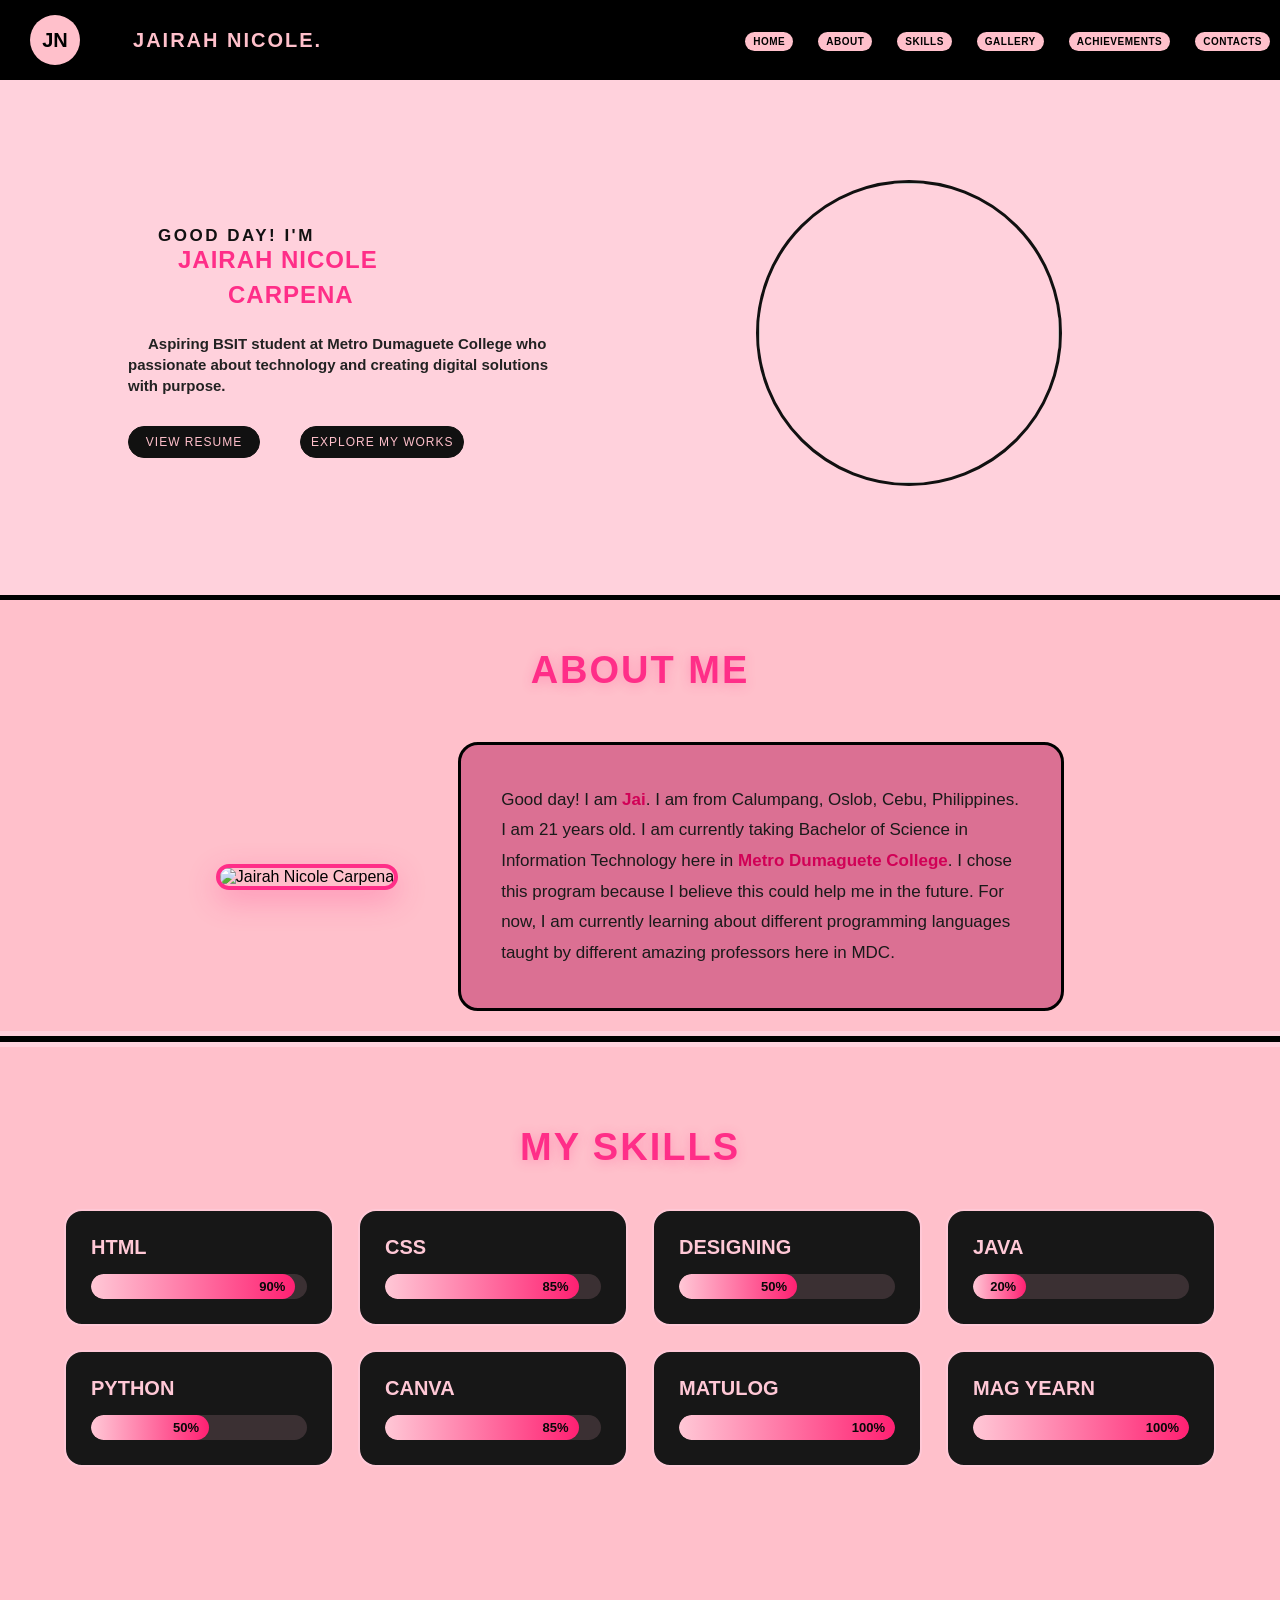
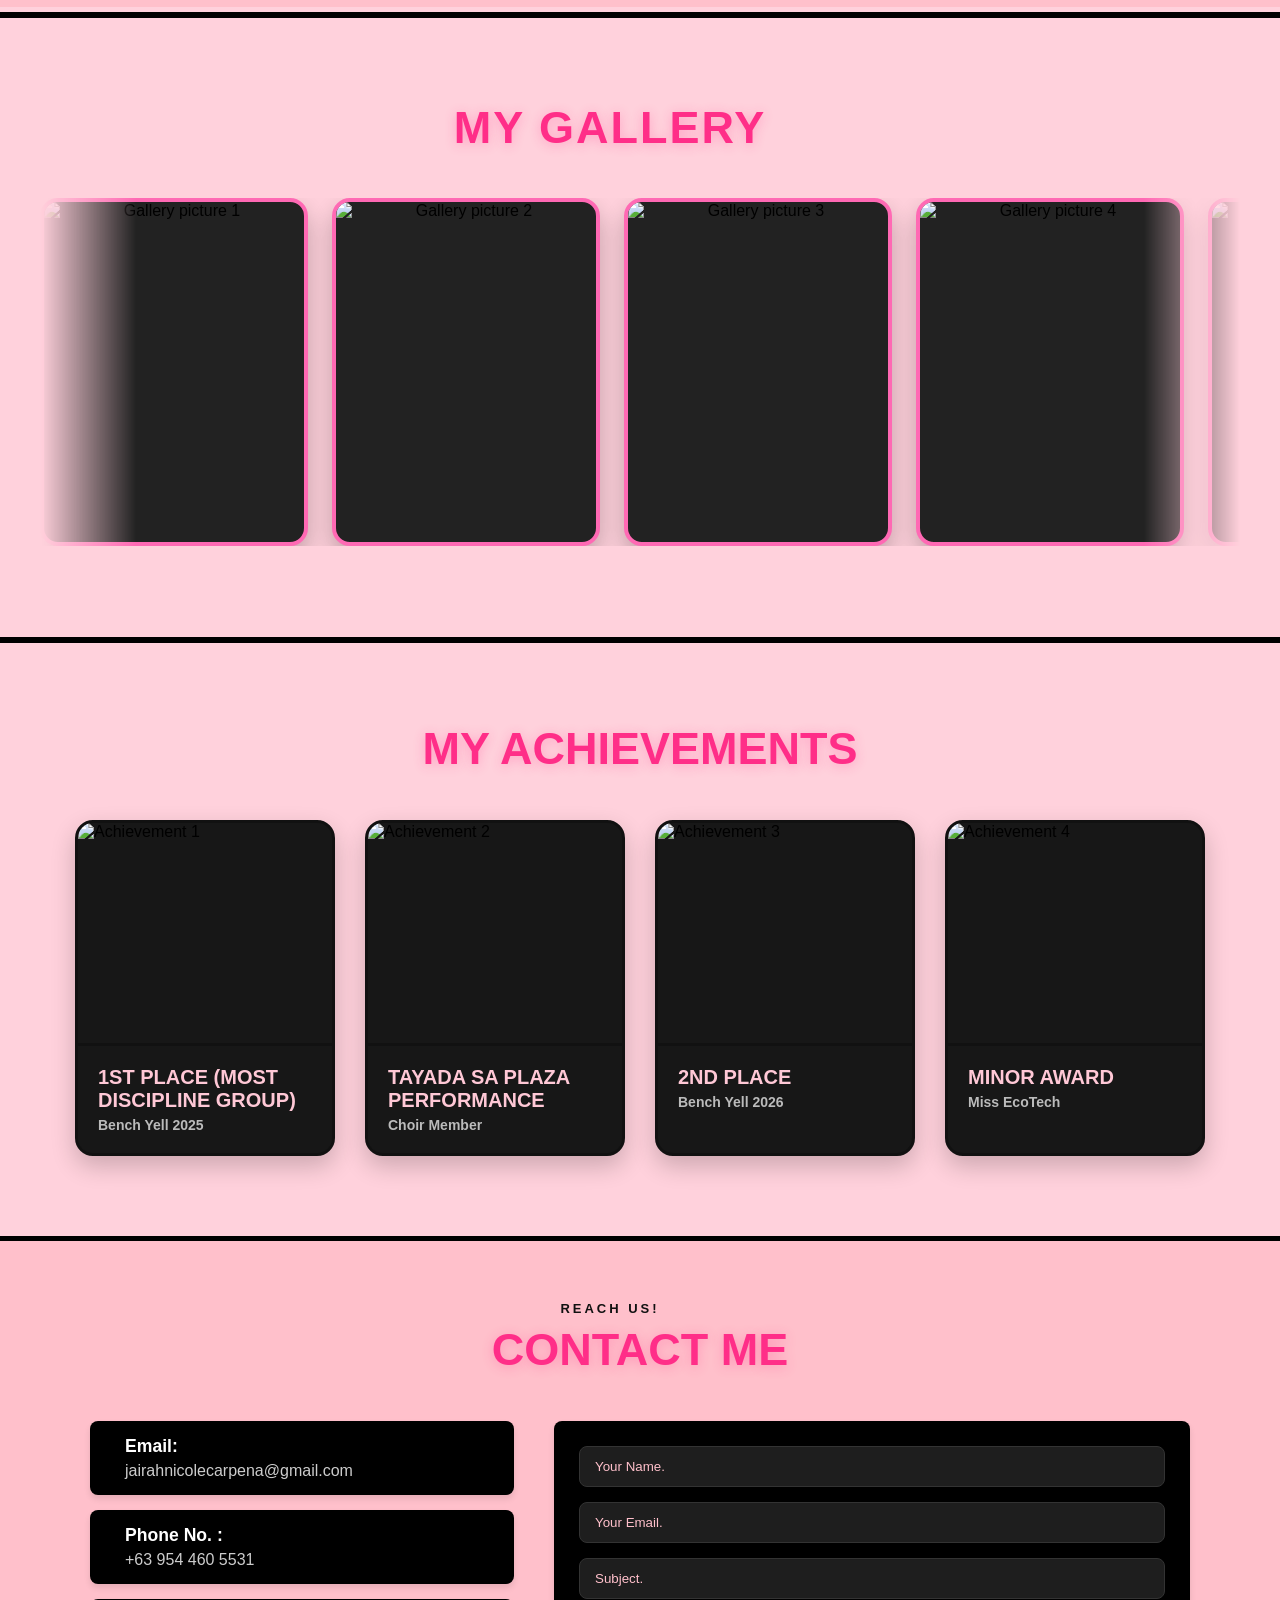
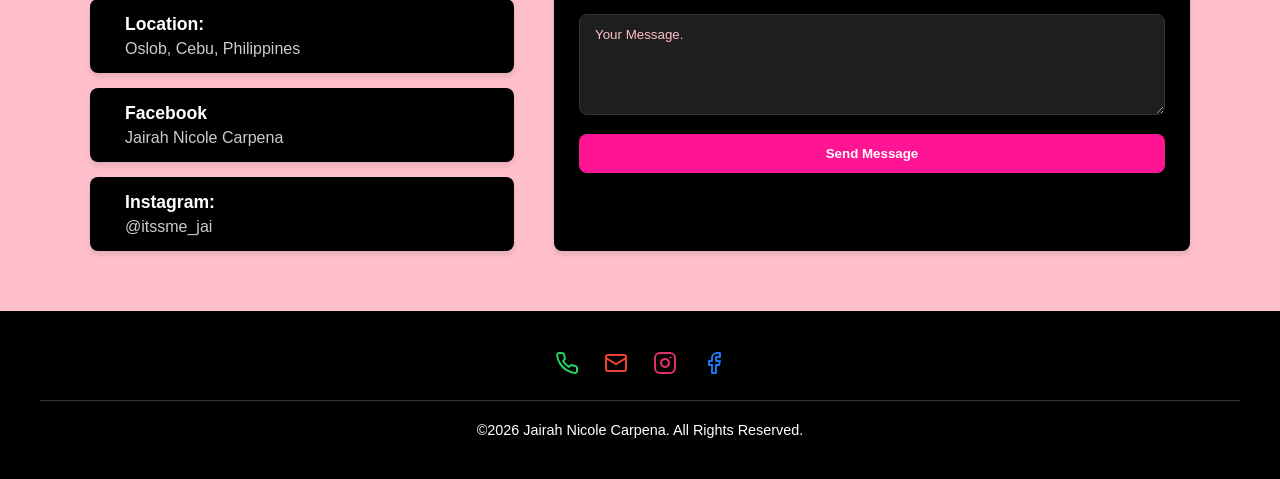
==== navbar.html @ f5f7066a "Initial command" ====
<!DOCTYPE html>
<html>
    <head>
      <title>Navbar</title>
      <link rel="stylesheet" href="style.css">

      
      
</head>
<body>
            <nav class = "navbar">
           <div class = "logo-icon"> JN</div>
           <div class = "text-logo">Jairah Nicole.</div>
                
                <ul class="nav-links">
                    <li> <a href = "#">HOME</a></li>
                    <li> <a href = "#about-section">ABOUT</a></li>
                    <li> <a href = "#skills">SKILLS</a></li>
                    <li> <a href = "#gallery">GALLERY</a></li>
                    <li> <a href = "#achievements">ACHIEVEMENTS</a></li>
                    <li> <a href = "#contact"> CONTACTS </a></li>
                </ul>
            </nav>
</body>
</html>


<section class="home">
        <div class="home-content">

        <div class="home-left">
  <h1>
    <span class="greet">Good Day! I'm</span>
    <span class="name">JAIRAH NICOLE</span>
  </h1>

  <h1>
    <span class="surname"> CARPENA</span>
  </h1>
  
<p class="description">
                 Aspiring BSIT student at Metro Dumaguete College  who 
  passionate about technology and creating digital solutions with purpose.
</p>
</div>
           <div class="home-btns">
      <a href="resume.html">View Resume</a>
      <a href="#gallery">Explore my Works</a>
    </div>
  </div>

        <div class="home-image">
            <img src="C:\Users\Dell\Downloads\profile.jpg.jpg" alt>
        </div>
    </section>




<section class id="about-section">

        <h1 class="about-title">ABOUT ME</h1>
        <div class="about-content">
            <div class="about-image">
                <img src="C:\Users\Dell\Downloads\aboutme.jpg" alt="Jairah Nicole Carpena">
            </div>
            <div class="about-box">
                <p>
                    Good day! I am <strong>Jai</strong>. I am from Calumpang, Oslob, Cebu, Philippines. I am 21 years old. I am currently taking Bachelor of Science in Information Technology here in <strong>Metro Dumaguete College</strong>. I chose this program because I believe this could help me in the future. For now, I am currently learning about different programming languages taught by different amazing professors here in MDC.
                </p>
            </div>
        </div>
    </section>

     </section>

  <div class="section-divider" aria-hidden="true"></div>




<section class="skills-section" id="skills">
  <h1 class="skills-title">MY SKILLS</h1>

  <div class="skills-container">
    <div class="skill-card">
      <h2>HTML</h2>
      <div class="skill-bar">
        <div class="skill-level html-level">90%</div>
      </div>
    </div>

    <div class="skill-card">
      <h2>CSS</h2>
      <div class="skill-bar">
        <div class="skill-level css-level">85%</div>
      </div>
    </div>


    <div class="skill-card">
      <h2>Designing</h2>
      <div class="skill-bar">
        <div class="skill-level design-level">50%</div>
      </div>
    </div>

    <div class="skill-card">
      <h2>Java</h2>
      <div class="skill-bar">
        <div class="skill-level java-level">20%</div>
      </div>
    </div>

    <div class="skill-card">
      <h2>Python</h2>
      <div class="skill-bar">
        <div class="skill-level python-level">50%</div>
      </div>
    </div>


    <div class="skill-card">
      <h2>Canva</h2>
      <div class="skill-bar">
        <div class="skill-level canva-level">85%</div>
      </div>
    </div>

    <div class="skill-card">
      <h2>Matulog</h2>
      <div class="skill-bar">
        <div class="skill-level matulog-level">100%</div>
      </div>
    </div>

    <div class="skill-card">
      <h2>Mag Yearn</h2>
      <div class="skill-bar">
        <div class="skill-level C#-level">100%</div>
      </div>
    </div>
  </div>
</section>

<div class="section-divider" aria-hidden="true"></div>


</body>
</html>


 </section> 


<section class="gallery-section" id="gallery">


  <h1 class="gallery-title">MY GALLERY</h1>

  <div class="infinite-carousel">
    <div class="carousel-track">

      
      <div class="carousel-group">
        <img src="c:\Users\Dell\Downloads\1.jpg" alt="Gallery picture 1">
        <img src="c:\Users\Dell\Downloads\2.jpg" alt="Gallery picture 2">
        <img src="c:\Users\Dell\Downloads\3.jpg" alt="Gallery picture 3">
        <img src="c:\Users\Dell\Downloads\4.jpg" alt="Gallery picture 4">
        <img src="c:\Users\Dell\Downloads\5.jpg" alt="Gallery picture 5">
        <img src="c:\Users\Dell\Downloads\6.jpg" alt="Gallery picture 6">
        <img src="c:\Users\Dell\Downloads\7.jpg" alt="Gallery picture 7">
      </div>

    
      <div class="carousel-group" aria-hidden="true">
        <img src="c:\Users\Dell\Downloads\1.jpg" alt="">
        <img src="c:\Users\Dell\Downloads\2.jpg" alt="">
        <img src="c:\Users\Dell\Downloads\3.jpg" alt="">
        <img src="c:\Users\Dell\Downloads\4.jpg" alt="">
        <img src="c:\Users\Dell\Downloads\5.jpg" alt="">
        <img src="c:\Users\Dell\Downloads\6.jpg" alt="">
        <img src="c:\Users\Dell\Downloads\7.jpg" alt="">
      </div>

    </div>
  </div>
</section>


<section class="achievements-section" id="achievements">
  
  <h2 class="achievements-title">My Achievements</h2>

  <div class="achievements-grid">
   
    <div class="achievement-card" onclick="openModal('INTRAMURALS BENCH YELL 2026', 'First time joining yet receive an award as a 1st runner up.')">
      <img src="c:\Users\Dell\Downloads\a2536cd5-6d77-44d7-b6bf-464953ed88f8.jpg" alt="Achievement 1">
      <div class="achievement-info">
        <h3>1st place (Most Discipline Group)</h3>
        <p>Bench Yell 2025</p>
      </div>
      <div class="overlay"><span>View Details</span></div>
    </div>

   
    <div class="achievement-card" onclick="openModal('Choir Performance', 'One of the events that we did despite of struggles we had that day.')">
      <img src="c:\Users\Dell\Downloads\0182e36a-821d-4af6-810c-ab9f84d043c8.jpg" alt="Achievement 2">
      <div class="achievement-info">
        <h3>Tayada sa Plaza Performance</h3>
        <p>Choir Member</p>
      </div>
      <div class="overlay"><span>View Details</span></div>
    </div>

   
    <div class="achievement-card" onclick="openModal('INTRAMURALS BENCH YELL 2026', 'Lack of time practice yet receive an 2nd runner up title.')">
      <img src="c:\Users\Dell\Downloads\4a3daadb-221e-4c4b-a14b-27f39d305d18.jpg" alt="Achievement 3">
      <div class="achievement-info">
        <h3>2nd PLACE</h3>
        <p>Bench Yell 2026</p>
      </div>
      <div class="overlay"><span>View Details</span></div>
    </div>

  
    <div class="achievement-card" onclick="openModal('Mss Eco-Tech 2026', 'First time joining pageant.')">
      <img src="c:\Users\Dell\Downloads\8ed62be8-00be-46d6-ac8a-e89da80bcf73.jpg" alt="Achievement 4">
      <div class="achievement-info">
        <h3>Minor Award</h3>
        <p>Miss EcoTech</p>
      </div>
      <div class="overlay"><span>View Details</span></div>
    </div>
  </div>
</section>

<div id="achievementModal" class="modal" onclick="closeModal()">
  <span class="close">&times;</span>
  <div class="modal-content" onclick="event.stopPropagation()">
    <h3 id="modalTitle"></h3>
    <p id="modalDesc"></p>
  </div>
</div>

<script>
  function openModal(title, description) {
    document.getElementById('achievementModal').style.display = 'flex';
    document.getElementById('modalTitle').innerText = title;
    document.getElementById('modalDesc').innerText = description;
  }

  function closeModal() {
    document.getElementById('achievementModal').style.display = 'none';
  }
</script>

</section>

<section class="contact-section" id="contact">
  <p class="contact-label">Reach us!</p>
  <h2 class="contact-title">Contact Me</h2>

  <div class="contact-container">
    <div class="contact-info">
      <div class="contact-item">
        <i class="fas fa-envelope"></i>
        <div>
          <h4>Email:</h4>
          <p><a href="mailto:your.email@example.com">jairahnicolecarpena@gmail.com</a></p>
        </div>
      </div>

      <div class="contact-item">
        <i class="fas fa-phone"></i>
        <div>
          <h4>Phone No. :</h4>
          <p><a href="tel:+639000000000">+63 954 460 5531</a></p>
        </div>
      </div>

      <div class="contact-item">
        <i class="fas fa-map-marker-alt"></i>
        <div>
          <h4>Location:</h4>
          <p>Oslob, Cebu, Philippines</p>
        </div>
      </div>

      <div class="contact-item">
        <i class="fab fa-facebook"></i>
        <div>
          <h4>Facebook</h4>
          <p><a href="https://facebook.com/yourprofile" target="_blank" rel="noopener noreferrer">Jairah Nicole Carpena</a></p>
        </div>
      </div>

      <div class="contact-item">
        <i class="fab fa-instagram"></i>
        <div>
          <h4>Instagram:</h4>
          <p><a href="https://instagram.com/yourusername" target="_blank" rel="noopener noreferrer">@itssme_jai</a></p>
        </div>
      </div>
    </div>

    <form class="contact-form" onsubmit="event.preventDefault(); alert('Message sent!');">
      <div class="form-group">
        <input type="text" placeholder="Your Name." required>
      </div>
      <div class="form-group">
        <input type="email" placeholder="Your Email." required>
      </div>
      <div class="form-group">
        <input type="text" placeholder="Subject." required>
      </div>
      <div class="form-group">
        <textarea rows="5" placeholder="Your Message." required></textarea>
      </div>
      <button type="submit" class="submit-btn">Send Message</button>
    </form>
  </div>
</section>


<footer class="footer">
  <div class="footer-container">
    
   
    <div class="footer-contacts">
      
      <!-- Phone -->
      <a href="tel:+63544605531" aria-label="Phone" class="footer-item icon-phone">
        <svg class="footer-icon" width="24" height="24" viewBox="0 0 24 24" fill="none" stroke="currentColor" stroke-width="2" stroke-linecap="round" stroke-linejoin="round">
          <path d="M22 16.92v3a2 2 0 0 1-2.18 2 19.79 19.79 0 0 1-8.63-3.07 19.5 19.5 0 0 1-6-6 19.79 19.79 0 0 1-3.07-8.67A2 2 0 0 1 4.11 2h3a2 2 0 0 1 2 1.72 12.84 12.84 0 0 0 .7 2.81 2 2 0 0 1-.45 2.11L8.09 9.91a16 16 0 0 0 6 6l1.27-1.27a2 2 0 0 1 2.11-.45 12.84 12.84 0 0 0 2.81.7A2 2 0 0 1 22 16.92z"></path>
        </svg>
      </a>

      
      <a href="mailto:jairahnicolecarpena@gmail.com" aria-label="Email" class="footer-item icon-email">
        <svg class="footer-icon" width="24" height="24" viewBox="0 0 24 24" fill="none" stroke="currentColor" stroke-width="2" stroke-linecap="round" stroke-linejoin="round">
          <rect width="20" height="16" x="2" y="4" rx="2"></rect>
          <path d="m22 7-8.97 5.7a1.94 1.94 0 0 1-2.06 0L2 7"></path>
        </svg>
      </a>

      <!-- Instagram -->
      <a href="https://instagram.com/itssme_jai" target="_blank" aria-label="Instagram" class="footer-item icon-instagram">
        <svg class="footer-icon" width="24" height="24" viewBox="0 0 24 24" fill="none" stroke="currentColor" stroke-width="2" stroke-linecap="round" stroke-linejoin="round">
          <rect width="20" height="20" x="2" y="2" rx="5" ry="5"></rect>
          <path d="M16 11.37A4 4 0 1 1 12.63 8 4 4 0 0 1 16 11.37z"></path>
          <line x1="17.5" x2="17.51" y1="6.5" y2="6.5"></line>
        </svg>
      </a>

      <a href="https://facebook.com" target="_blank" aria-label="Facebook" class="footer-item icon-facebook">
        <svg class="footer-icon" width="24" height="24" viewBox="0 0 24 24" fill="none" stroke="currentColor" stroke-width="2" stroke-linecap="round" stroke-linejoin="round">
          <path d="M18 2h-3a5 5 0 0 0-5 5v3H7v4h3v8h4v-8h3l1-4h-4V7a1 1 0 0 1 1-1h3z"></path>
        </svg>
      </a>

    </div>

    <hr class="footer-divider" />


    <p class="footer-credits">
      <a href="#top" class="back-to-top">
        ©2026 Jairah Nicole Carpena. All Rights Reserved.
      </a>
    </p>

  </div>
</footer>

 



</body>
</html>
---- style.css ----
html {
    scroll-behavior: smooth;
}


body { 
  margin: 0; 
  font-family: "Saira", sans-serif;
  background: #fff;
}

.navbar { 
 
  display: flex; 
  justify-content: space-between; 
  align-items: center; 
  background-color:black; 
  color: aliceblue; 
  padding: 15px 30px; 
  border-bottom: 1px #000;
  box-shadow: 0 15px 25px rgba(red, green, blue, alpha);
  text-decoration: none;
  flex-wrap: wrap;
  margin-right: 80px;
}

.navbar {

  position: fixed;
  top: 0;
  left: 0;
  width: 100%;
  z-index: 50;
  display: flex;
  gap: 10px;
  flex-wrap: wrap;
}


.logo {
  display: flex;
  flex-direction: row; 
  align-items: center;
  gap: 10px;
  flex-wrap: nowrap;
}

.logo-icon {
  width: 50px;
  height: 50px;
  background-color: pink;
  color: black;
  border-radius: 50%;
  display: flex;
  justify-content: center;
  align-items: center;
  font-size: 20px;
  font-weight: 800;
  flex-shrink: 0;
}


.text-logo {
    margin: 0;
  padding: 0;
  font-size: 20px;
  font-weight: 800;
  color: pink;
  white-space: nowrap;
  line-height: 1;
  font-style: 'Amaze Script', sans-serif;
  text-transform: uppercase;
  letter-spacing: 2px;
  margin-right: 370px;


}
.logo-name {
  margin: 0;
  padding: 0;
  font-size: 20px;
  font-weight: 800;
  color: pink;
  white-space: nowrap;
  line-height: 1;
  font-style: 'Syne', sans-serif;
  text-transform: uppercase;
  letter-spacing: 2px;
}


.nav-links { 
  list-style: none; 
  display: flex; 
  gap: 25px; 
  margin: 0; 
  padding: 0; 
  align-items: center;
  margin-right: 40px;
  
}
.nav-links :hover {
    transform:  translateY(-3px);
}

.nav-links a { 
  background-color: pink;
  color: black;
  border: 1px;
  letter-spacing: 0.5px;
  font-size: 10px;
  font-weight: 800;
  border-radius: 20px;
  padding: 4px 8px;
  text-decoration: none;
}

.nav-links a:hover { 
  background-color: hotpink;
  color: white;
  transform: 0.2;
  
  
}

@import url('https://fonts.googleapis.com/css2?family=Oswald:wght@700&family=Inter:wght@400;600;800&display=swap');

.home { 
  width: 100%; 
  min-height: 600px; 
  background-color: #FFD1DC; 
  display: flex; 
  align-items: center; 
  justify-content: space-between; 
  padding: 60px 10%; 
border-bottom: 5px solid #000; 
  gap: 40px; 
  box-sizing: border-box; 
  flex-wrap: wrap; 
  margin-bottom: 50px;
} 

.home-left{ 
  max-width: 460px; 
  display: flex; 
  flex-direction: column; 
  gap: 16px; 
  animation: slideInLeft 0.8s ease; 
} 

.home-left h1{ 
  margin: 0; 
  display: flex; 
  flex-direction: column; 
  line-height: 1; 
  gap: 4px; 
} 

.home-left h1 .greet{ 
  font-family: 'Inter', sans-serif;
  font-size: 17px; 
  font-weight: 800; 
  color: #111; 
  letter-spacing: 2.5px; 
  text-transform: uppercase; 
  margin-left: 30px;
  margin-top: 90px;
} 

.home-left h1 .name{ 
  font-family: 'Oswald', sans-serif; 
  font-size: 30; 
  font-weight: 900; 
  color: #FF2E88; 
  text-transform: uppercase; 
  line-height: 1.0; 
  letter-spacing: 1px; 
  margin-left: 50px;
 
} 

.home-left h1 .surname{ 
  font-family: 'Oswald', sans-serif; 
  font-size: 70; 
  font-weight: 900; 
  color: #FF2E88; 
  text-transform: uppercase; 
  line-height: 0.60; 
  letter-spacing: 1px; 
  margin-left: 100px;

} 

.description {
  max-width: 450px; 
  margin-right: 20px;
  font-family: 'inter', sans-serif;
  font-size: 15px; 
  font-weight: 600; 
  font-style: normal;
  line-height: 1.4; 
  text-indent: 20px;
  color: #222; 
}

.home-btns{ 
  margin-top: 0px; 
  display: flex; 
  gap: 40px; 
  justify-content: flex-start; 
  
} 

.home-btns a{ 
  background: #111; 
  color:pink; 
  border-radius: 50px; 
  padding: 8px 10px; 
  font-family: 'Inter', sans-serif;
  font-size: 12px; 
  text-decoration: none; 
  font-weight: 500px; 
  letter-spacing: 1px; 
  text-transform: uppercase; 
  border: 0.50px solid #111; 
  min-width: 110px; 
  text-align: center;
  position: relative;
  overflow: hidden;
  transition: all 0.3s ease; 
  margin-top: 15px;
 
} 

.home-btns a::before{
  content: '';
  position: absolute;
  top: 0;
  left: -100%;
  width: 100%;
  height: 100%;
  background: linear-gradient(90deg, transparent, rgba(255,255,255,0.2), transparent);
  transition: left 0.5s;
}

.home-btns a:hover::before{
  left: 100%;
}

.home-btns a:hover{ 
  background: #FF2E88; 
  border-color: #FF2E88;
  box-shadow: 0 0 15px rgba(255,46,136,0.5);
  transform: scale(1.05); 
}
.home-image { 
  flex: 0 0 300px; 
  display: flex; 
  justify-content: center; 
  align-items: center; 
}

.home-image img { 
  width: 300px; 
  height: 300px; 
  object-fit: cover; 
  border-radius: 50%; 
  border: 3px solid #111;
  display: block;
  margin-right: 90px;
  margin-top: 70px;
}



.abtheader { 
  width: 40%; 
  min-height: 500px; 
  background-color: #FFD1DC; 
  display: flex; 
  align-items: flex-start;     
  justify-content: center;  
  padding-top: 60px; 
  gap: 50px; 
  box-sizing: border-box; 
  flex-wrap: wrap; 
} 





 
body {
 background-color:pink; 
 margin: 0;
 padding: 0;
-webkit-font-smoothing: antialiased;
 padding-bottom: 0px;
 
}

       
.about-section {
 padding: 80px 20px;
 background-color: #000;

 
}

       
 .about-title {
    font-family: 'Oswald', sans-serif;
    font-size: 38px;
    font-weight: 900;
    color: #FF2E88;
    text-transform: uppercase;
    line-height: 1.1;
    letter-spacing: 2px;
    margin-right: 0px;
    margin-bottom: 30px;
    text-shadow: 0 2px 12px rgba(255, 46, 136, 0.3);
    text-align: center;
   
}       

 .about-content {
    display: flex;
    justify-content: center;
    align-items: center;
    gap: 60px;
    max-width: 1100px;
    margin: 0 auto;
    flex-wrap: wrap;
    padding: 20px;
} 

.about-image img {
   width: 250px;
   height: 280px;
   object-fit: cover;
   border-radius: 20px;
   border: 4px solid #FF2E88;
   box-shadow: 0 10px 30px rgba(255, 46, 136, 0.3);
   transition: transform 0.3s ease, box-shadow 0.3s ease;
}


.about-image img:hover {
   transform: scale(1.04);
   box-shadow: 0 15px 40px rgba(255, 46, 136, 0.5);
}

      
.about-box {
    background-color: palevioletred; 
    padding: 40px;
    max-width: 520px;
    text-align: left;
    border-radius: 20px;
    border: 3px solid #000;
    transition: transform 0.3s ease;
}

.about-box:hover {
    transform: translateY(-3px);
}

.about-box p {
    font-family: 'Fredoka', sans-serif;
    font-size: 17px;
    line-height: 1.8;
    color: #1a1a1a;
    margin: 0;
}

.about-box p strong {
 color: #d10056;
 font-weight: 600;
 
}
.section-divider {
  position: relative;
  z-index: 5;
  display: block;
  width: 100%;
  height: 16px;
  margin: 0;
  padding: 0;
  background-color: #ffd1dc;
  clear: both;
}

.section-divider::after {
  content: "";
  position: absolute;
  top: 5px;
  left: 0;
  width: 100%;
  height: 6px;
  background-color: black;
}

.skills-section {
  padding: 80px 5%;
  background-color: pink#080808;
  color: white;
  text-align: center;
  border-bottom: 5px;
  height: 400px;
}

.skills-title {
font-family: 'Oswald', sans-serif;
    font-size: 38px;
    font-weight: 900;
    color: #FF2E88;
    text-transform: uppercase;
    line-height: 1.1;
    letter-spacing: 2px;
    margin-left: -20px;
    margin-bottom: 40px;
    text-shadow: 0 2px 12px rgba(255, 46, 136, 0.3);
   text-align: center;
   padding-top: 0;
   margin-top: 0;

}

.skills-container {
  width: 100%;
  max-width: 1300px;
  margin: 0 auto;
  display: grid;
  grid-template-columns: repeat(4, minmax(0, 1fr));
  gap: 24px;
}

.skill-card {
  padding: 25px;
  border: 2px solid #ffc8d6;
  border-radius: 18px;
  background-color: #171717;
  text-align: left;
}

.skill-card h2 {
  margin: 0 0 15px;
  color: #ffc8d6;
  font-size: 20px;
  text-transform: uppercase;
}

.skill-bar {
  width: 100%;
  height: 25px;
  overflow: hidden;
  border-radius: 20px;
  background-color: #3b3033;
}

.skill-level {
  height: 100%;
  padding-right: 10px;
  display: flex;
  align-items: center;
  justify-content: flex-end;
  border-radius: 20px;
  background: linear-gradient(to right, #ffc8d6, #ff2072);
  color: #080808;
  font-size: 13px;
  font-weight: bold;
}


.html-level {
  width: 90%;
}

.css-level {
  width: 85%;
}


.design-level {
  width: 50%;
}

.java-level {
  width: 20%;
}

.python-level {
  width: 50%;
}

.C#-level {
  width: 40%;
}

.canva-level {
  width: 85%;
}

.matulog-level {
  width: 100;
}


@media (max-width: 900px) {
  .skills-container {
    grid-template-columns: repeat(2, minmax(0, 1fr));
  }
}


@media (max-width: 550px) {
  .skills-section {
    padding: 60px 20px;
  }

  .skills-title {
    font-size: 38px;
  }

  .skills-container {
    grid-template-columns: 1fr;
  }
}


.gallery-title {
font-family: 'Oswald', sans-serif;
    font-family: 'Oswald', sans-serif;
    font-size: 38px;
    font-weight: 900;
    color: #FF2E88;
    text-transform: uppercase;
    line-height: 1.1;
    letter-spacing: 2px;
    margin-left: 50px;
    margin-bottom: 30px;
    text-shadow: 0 2px 12px rgba(255, 46, 136, 0.3);
   margin-right: 900px;
   padding-right: 60px;
}


.gallery-section {
  width: 100%;
  min-height: 620px;
  padding: 80px 0;
  overflow: hidden;
  border-bottom: 6px solid black;
  background-color: #ffd1dc;
  text-align: center;
  box-sizing: border-box;
  margin-bottom: 0;
  padding-bottom: 0;
}

.gallery-label {
  margin: 0 0 8px;
  color: #111;
  font-family: "Inter", sans-serif;
  font-size: 13px;
  font-weight: 800;
  letter-spacing: 3px;
  text-transform: uppercase;
  text-align: center;
  margin-right: 60px;
}

.gallery-title {
  margin: 0 0 45px 0;
  color: #ff2e88;
  font-family: "Oswald", sans-serif;
  font-size: 45px;
  font-weight: 900;
  text-transform: uppercase;
  text-align: center;
}

.infinite-carousel {
  position: relative;
  width: 100%;
  max-width: 1200px;
  margin: 0 auto;
  overflow: hidden;

  
  -webkit-mask-image: linear-gradient(
    to right,
    transparent,
    black 8%,
    black 92%,
    transparent
  );

  mask-image: linear-gradient(
    to right,
    transparent,
    black 8%,
    black 92%,
    transparent
  );
}

.carousel-track {
  width: max-content;
  display: flex;
  flex-wrap: nowrap;
  animation: infinite-slide 28s linear infinite;
}


.infinite-carousel:hover .carousel-track {
  animation-play-state: paused;
}

.carousel-group {
  display: flex;
  flex-shrink: 0;
  gap: 24px;
  padding-right: 24px;
}

.carousel-group img {
  width: 260px;
  height: 340px;
  display: block;
  flex-shrink: 0;
  object-fit: cover;

  border: 4px solid hotpink;
  border-radius: 18px;
  background-color: #222;

  box-shadow: 0 12px 25px rgba(0, 0, 0, 0.25);

  transition:
    transform 0.3s ease,
    box-shadow 0.3s ease;
}

.carousel-group img:hover {
  position: relative;
  z-index: 2;
  transform: scale(1.04);
  box-shadow: 0 18px 35px rgba(255, 46, 136, 0.4);
}



@keyframes infinite-slide {
  from {
    transform: translateX(0);
  }

  to {
    transform: translateX(-50%);
  }
}

@media (max-width: 900px) {
  .gallery-section {
    min-height: 540px;
    padding: 70px 0;
  }

  .carousel-group {
    gap: 18px;
    padding-right: 18px;
  }

  .carousel-group img {
    width: 220px;
    height: 290px;
  }
}



@media (max-width: 550px) {
  .gallery-section {
    min-height: 460px;
    padding: 60px 0;
  }

  .gallery-title {
    margin-bottom: 30px;
  }

  .carousel-group {
    gap: 14px;
    padding-right: 14px;
  }

  .carousel-group img {
    width: 180px;
    height: 240px;
    border-width: 3px;
    border-radius: 14px;
  }

  .carousel-track {
    animation-duration: 22s;
  }
}



@media (prefers-reduced-motion: reduce) {
  .carousel-track {
    animation-play-state: paused;
  }
}


body {
 background-color: pink; 
 margin: 0;
 padding: 0;
-webkit-font-smoothing: antialiased;
 padding-bottom: 0px;
 
}

       
.achievemets-section {
 padding: 80px 20px;
 background-color: #000;
justify-content: center;
justify-items: center;

 
}


.achievemets-title {
font-family: 'Oswald', sans-serif;
    font-size: 38px;
    font-weight: 900;
    color: #FF2E88;
    text-transform: uppercase;
    line-height: 1.1;
    letter-spacing: 2px;
    margin-left: 50px;
    margin-bottom: 30px;
    text-shadow: 0 2px 12px rgba(255, 46, 136, 0.3);
   margin-right: 900px;
   padding-right: 80px;
   

}

.achievements-section {
  width: 100%;
  padding: 80px 10%;
  background-color: #ffd1dc;
  border-bottom: 5px solid #000;
  box-sizing: border-box;

}

.achievements-label {
  margin: 0 0 8px;
  color: #111;
  font-family: "Inter", sans-serif;
  font-size: 13px;
  font-weight: 800;
  letter-spacing: 3px;
  text-transform: uppercase;
  text-align: center;
}

.achievements-title {
  margin: 0 0 45px 0;
  color: #ff2e88;
  font-family: "Oswald", sans-serif;
  font-size: 45px;
  font-weight: 900;
  text-transform: uppercase;
  text-align: center;
  text-shadow: 0 2px 12px rgba(255, 46, 136, 0.3);
}

.achievements-grid {
  display: grid;
  grid-template-columns: repeat(4, minmax(260px, 1fr));
  gap: 30px;
  justify-content: center;
  

}

.achievement-card {
  position: relative;
  background: #171717;
  border: 3px solid #111;
  border-radius: 18px;
  overflow: hidden;
  cursor: pointer;
  transition: transform 0.3s ease, box-shadow 0.3s ease;
  box-shadow: 0 10px 25px rgba(0, 0, 0, 0.2);
}

.achievement-card img {
  width: 100%;
  height: 220px;
  object-fit: cover;
  display: block;
  border-bottom: 3px solid #111;
}

.achievement-info {
  padding: 20px;
  text-align: left;
  background-color: #171717;
}

.achievement-info h3 {
  margin: 0 0 5px 0;
  font-family: "Oswald", sans-serif;
  font-size: 20px;
  color: #ffc8d6;
  text-transform: uppercase;
}

.achievement-info p {
  margin: 0;
  font-family: "Inter", sans-serif;
  font-size: 14px;
  color: #bbb;
  font-weight: 600;
}

.achievement-card .overlay {
  position: absolute;
  top: 0;
  left: 0;
  width: 100%;
  height: 100%;
  background: rgba(255, 46, 136, 0.7);
  display: flex;
  justify-content: center;
  align-items: center;
  opacity: 0;
  transition: opacity 0.3s ease;
}

.achievement-card .overlay span {
  color: #fff;
  font-family: "Inter", sans-serif;
  font-weight: 800;
  text-transform: uppercase;
  letter-spacing: 1px;
  font-size: 14px;
}

.achievement-card:hover {
  transform: translateY(-5px);
  box-shadow: 0 15px 35px rgba(255, 46, 136, 0.4);
}

.achievement-card:hover .overlay {
  opacity: 1;
}

.modal {
  display: none;
  position: fixed;
  z-index: 100;
  left: 0;
  top: 0;
  width: 100%;
  height: 100%;
  background-color: rgba(0, 0, 0, 0.85);
  justify-content: center;
  align-items: center;
}

.modal-content {
  background: #171717;
  padding: 30px;
  border-radius: 20px;
  max-width: 450px;
  width: 90%;
  text-align: center;
  border: 4px solid #ff2e88;
  box-shadow: 0 15px 40px rgba(0,0,0,0.6);
}

.modal-content img {
  width: 100%;
  height: 250px;
  object-fit: cover;
  border-radius: 12px;
  border: 2px solid #333;
  margin-bottom: 20px;
}

.modal-content h3 {
  margin: 0 0 10px 0;
  font-family: "Oswald", sans-serif;
  color: #ff2e88;
  font-size: 24px;
  text-transform: uppercase;
}

.modal-content p {
  margin: 0;
  font-family: "Inter", sans-serif;
  font-size: 15px;
  color: #ddd;
  line-height: 1.5;
}

.close {
  position: absolute;
  top: 25px;
  right: 35px;
  color: #fff;
  font-size: 40px;
  font-weight: bold;
  cursor: pointer;
}

.close:hover {
  color: #ff2e88;
}






.contact-section {
  padding: 60px 20px;
  max-width: 1100px;
  margin: 0 auto;
 
}

.contact-label {
    margin: 0 0 8px;
  color: #111;
  font-family: "Inter", sans-serif;
  font-size: 13px;
  font-weight: 800;
  letter-spacing: 3px;
  text-transform: uppercase;
  text-align: center;
  margin-right: 60px;
}

.contact-title {
  margin: 0 0 45px 0;
  color: #ff2e88;
  font-family: "Oswald", sans-serif;
  font-size: 45px;
  font-weight: 900;
  text-transform: uppercase;
  text-align: center;
  text-shadow: 0 2px 12px rgba(255, 46, 136, 0.3);
}

.contact-section {
 
  padding: 60px 20px;
  border-radius: 12px;
}

.contact-container {
  display: grid;
  grid-template-columns: 1fr 1.5fr;
  gap: 40px;
}

.contact-info {
  display: flex;
  flex-direction: column;
  gap: 15px;
}

.contact-item {
  display: flex;
  align-items: center;
  gap: 15px;
  background-color: #000000; /* Sleek black background for each contact */
  padding: 15px 20px;
  border-radius: 8px;
  margin-bottom: 0;
  box-shadow: 0 4px 6px rgba(0, 0, 0, 0.1);
}

.contact-item i {
  font-size: 1.3rem;
  color: #ff1493; /* Vibrant hot pink icons */
}

.contact-item h4 {
  margin: 0;
  font-size: 1.1rem;
  color: #ffffff; /* White text for headings */
}

.contact-item p, 
.contact-item a {
  margin: 5px 0 0;
  color: #cccccc; /* Muted light gray for readable text */
  text-decoration: none;
  transition: color 0.2s;
}

.contact-item a:hover {
  color: #ff1493; /* Hot pink hover on links */
}

.contact-form {
  display: flex;
  flex-direction: column;
  gap: 15px;
  background-color: #000000; /* Black background for the form */
  padding: 25px;
  border-radius: 8px;
  box-shadow: 0 4px 6px rgba(0, 0, 0, 0.1);
}

.contact-form input,
.contact-form textarea {
  width: 100%;
  padding: 12px 15px;
  background-color: #1e1e1e;
  border: 1px solid #333333;
  color: #ffffff;
  border-radius: 8px;
  font-family: inherit;
  box-sizing: border-box;
  transition: border-color 0.3s, box-shadow 0.3s;
}

.contact-form input::placeholder,
.contact-form textarea::placeholder {
  color: pink;
}

.contact-form input:focus,
.contact-form textarea:focus {
  outline: none;
  border-color: #ff1493;
  box-shadow: 0 0 0 3px rgba(255, 20, 147, 0.25);
}

.submit-btn {
  padding: 12px 25px;
  background-color: #ff1493; 
  color: #ffffff;
  border: none;
  border-radius: 8px;
  cursor: pointer;
  font-weight: bold;
  transition: background-color 0.3s, transform 0.2s;
}

.submit-btn:hover {
  background-color: #e00b82;
  transform: translateY(-1px);
}

@media (max-width: 768px) {
  .contact-container {
    grid-template-columns: 1fr;
  }
}



.footer {
  background-color: #000000;
  padding: 40px 20px;
  text-align: center;
  font-family: Arial, sans-serif;
  color: #ffffff;
}

.footer-container {
  max-width: 1200px;
  margin: 0 auto;
}

.footer-contacts {
  display: flex;
  justify-content: center;
  align-items: center;
  gap: 25px;
  flex-wrap: wrap;
  margin-bottom: 25px;
}

.footer-item {
  text-decoration: none;
  transition: transform 0.2s ease, opacity 0.2s ease;
}

.footer-item:hover {
  transform: translateY(-3px);
  opacity: 0.9;
}


.icon-phone { color: #25D366; }
.icon-email { color: #EA4335; }
.icon-instagram { color: #E1306C; }
.icon-facebook { color: #1877F2; }

.footer-icon {
  display: block;
}

.footer-divider {
  border: none;
  border-top: 1px solid #333333;
  margin: 20px 0;
}

.footer-credits {
  margin: 0;
}


.back-to-top {
  font-size: 0.9rem;
  color: white;
  text-decoration: none;
  transition: color 0.2s ease;
}

.back-to-top:hover {
  color:pink;
  text-decoration: underline;
}
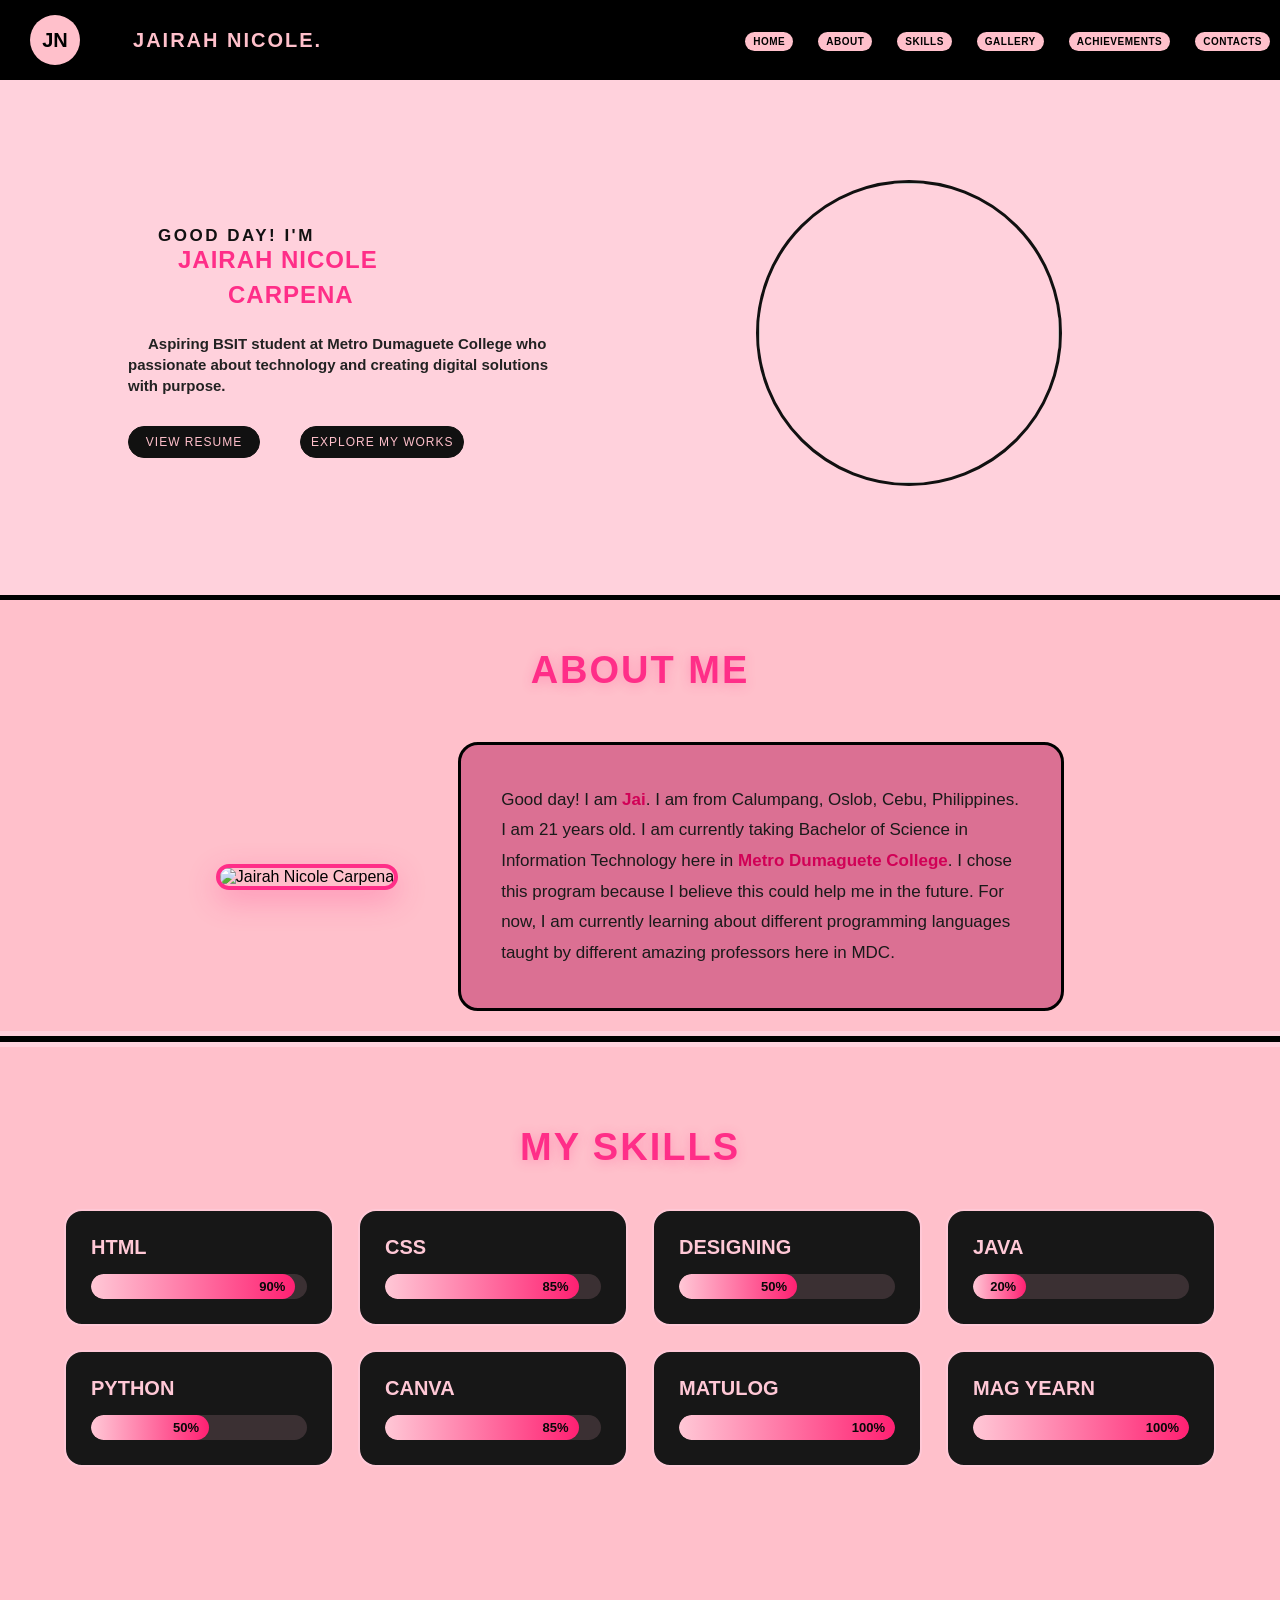
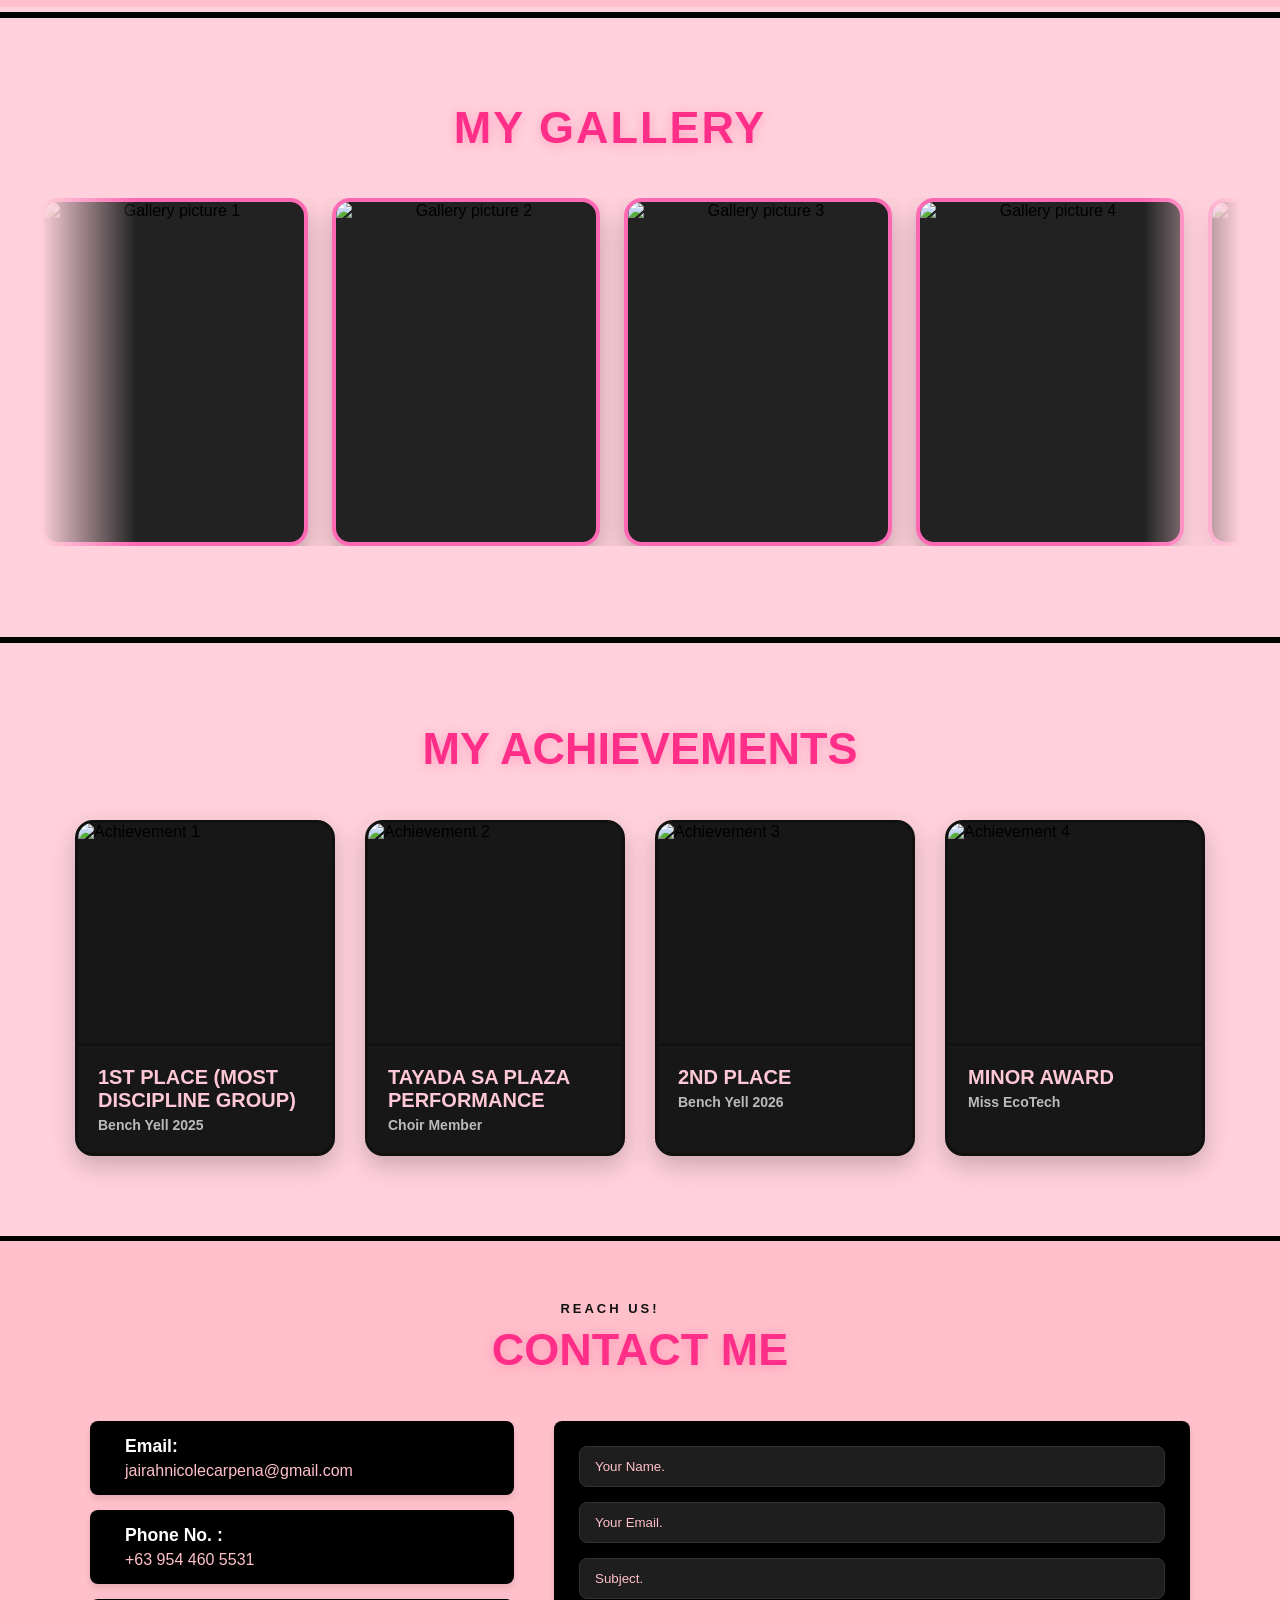
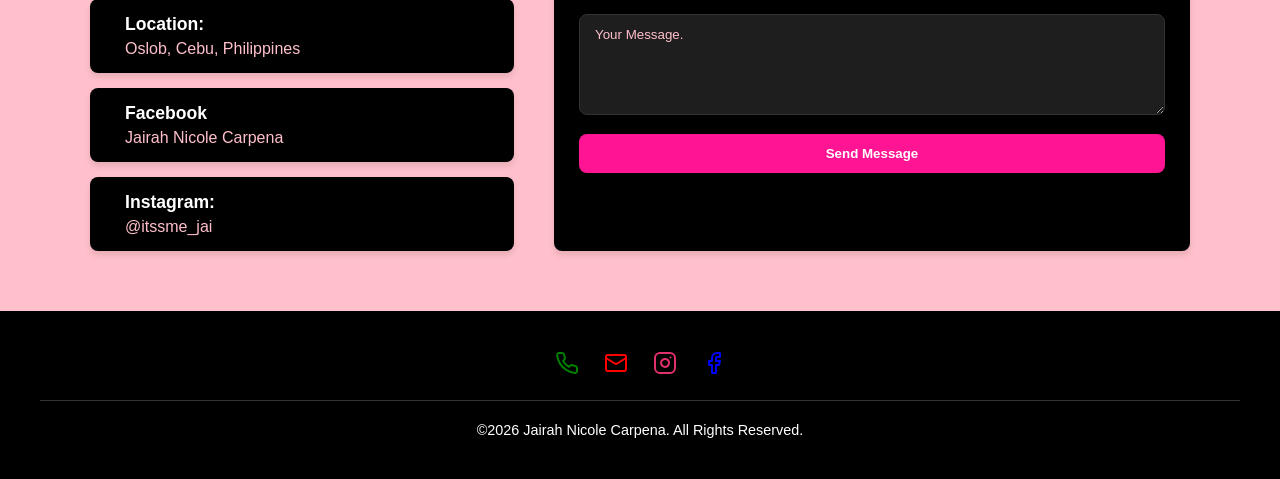
==== commit 5fd1be0f: "https://github.com/jairah21/portfolio/git/" ====
--- a/navbar.html
+++ b/navbar.html
@@ -329,7 +329,6 @@
    
     <div class="footer-contacts">
       
-      <!-- Phone -->
       <a href="tel:+63544605531" aria-label="Phone" class="footer-item icon-phone">
         <svg class="footer-icon" width="24" height="24" viewBox="0 0 24 24" fill="none" stroke="currentColor" stroke-width="2" stroke-linecap="round" stroke-linejoin="round">
           <path d="M22 16.92v3a2 2 0 0 1-2.18 2 19.79 19.79 0 0 1-8.63-3.07 19.5 19.5 0 0 1-6-6 19.79 19.79 0 0 1-3.07-8.67A2 2 0 0 1 4.11 2h3a2 2 0 0 1 2 1.72 12.84 12.84 0 0 0 .7 2.81 2 2 0 0 1-.45 2.11L8.09 9.91a16 16 0 0 0 6 6l1.27-1.27a2 2 0 0 1 2.11-.45 12.84 12.84 0 0 0 2.81.7A2 2 0 0 1 22 16.92z"></path>
@@ -344,7 +343,7 @@
         </svg>
       </a>
 
-      <!-- Instagram -->
+      
       <a href="https://instagram.com/itssme_jai" target="_blank" aria-label="Instagram" class="footer-item icon-instagram">
         <svg class="footer-icon" width="24" height="24" viewBox="0 0 24 24" fill="none" stroke="currentColor" stroke-width="2" stroke-linecap="round" stroke-linejoin="round">
           <rect width="20" height="20" x="2" y="2" rx="5" ry="5"></rect>
--- a/style.css
+++ b/style.css
@@ -987,7 +987,7 @@
   display: flex;
   align-items: center;
   gap: 15px;
-  background-color: #000000; /* Sleek black background for each contact */
+  background-color: #000000;
   padding: 15px 20px;
   border-radius: 8px;
   margin-bottom: 0;
@@ -996,32 +996,32 @@
 
 .contact-item i {
   font-size: 1.3rem;
-  color: #ff1493; /* Vibrant hot pink icons */
+  color: #ff1493; 
 }
 
 .contact-item h4 {
   margin: 0;
   font-size: 1.1rem;
-  color: #ffffff; /* White text for headings */
+  color: #ffffff; 
 }
 
 .contact-item p, 
 .contact-item a {
   margin: 5px 0 0;
-  color: #cccccc; /* Muted light gray for readable text */
+  color: pink; 
   text-decoration: none;
   transition: color 0.2s;
 }
 
 .contact-item a:hover {
-  color: #ff1493; /* Hot pink hover on links */
+  color: #ff1493; 
 }
 
 .contact-form {
   display: flex;
   flex-direction: column;
   gap: 15px;
-  background-color: #000000; /* Black background for the form */
+  background-color: #000000; 
   padding: 25px;
   border-radius: 8px;
   box-shadow: 0 4px 6px rgba(0, 0, 0, 0.1);
@@ -1033,7 +1033,7 @@
   padding: 12px 15px;
   background-color: #1e1e1e;
   border: 1px solid #333333;
-  color: #ffffff;
+  color:pink;
   border-radius: 8px;
   font-family: inherit;
   box-sizing: border-box;
@@ -1109,10 +1109,10 @@
 }
 
 
-.icon-phone { color: #25D366; }
-.icon-email { color: #EA4335; }
+.icon-phone { color: green; }
+.icon-email { color: red; }
 .icon-instagram { color: #E1306C; }
-.icon-facebook { color: #1877F2; }
+.icon-facebook { color: blue; }
 
 .footer-icon {
   display: block;
